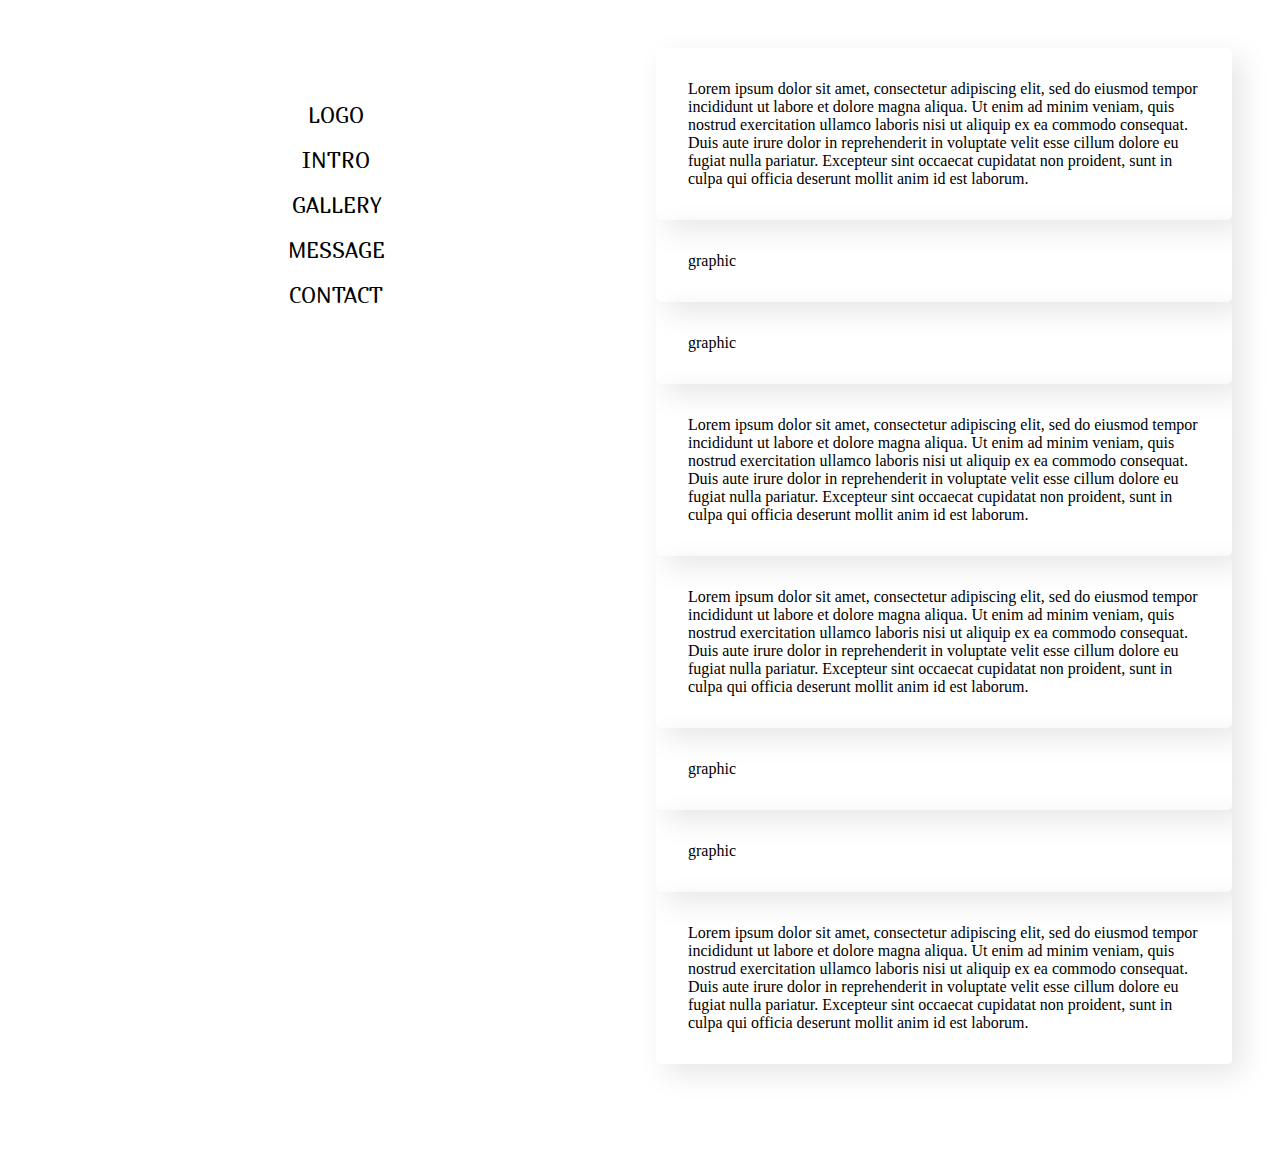
==== portfoliosite/gallery.html @ 655b3042 "update" ====
<!DOCTYPE html>

<head>
	<link rel="stylesheet" href="css/style.css">
	<link href="https://fonts.googleapis.com/css2?family=Marmelad&family=Ubuntu:wght@300&display=swap" rel="stylesheet">
</head>

<body>
	<aside>
		<ul class="list">
			<li class="item">Logo</li>
			<li class="item">Intro</li>
			<li class="item">Gallery</li>
			<li class="item">Message</li>
			<li class="item">Contact</li>
		</ul>
	</aside>

	<gallery>
		<ul class="list">
			<li class="item">
			Lorem ipsum dolor sit amet, consectetur adipiscing elit, sed do eiusmod tempor incididunt ut labore et dolore magna aliqua. Ut enim ad minim veniam, quis nostrud exercitation ullamco laboris nisi ut aliquip ex ea commodo consequat. Duis aute irure dolor in reprehenderit in voluptate velit esse cillum dolore eu fugiat nulla pariatur. Excepteur sint occaecat cupidatat non proident, sunt in culpa qui officia deserunt mollit anim id est laborum.</li>
			<li class="item">graphic</li>
			<li class="item">
			graphic</li>
			<li class="item">Lorem ipsum dolor sit amet, consectetur adipiscing elit, sed do eiusmod tempor incididunt ut labore et dolore magna aliqua. Ut enim ad minim veniam, quis nostrud exercitation ullamco laboris nisi ut aliquip ex ea commodo consequat. Duis aute irure dolor in reprehenderit in voluptate velit esse cillum dolore eu fugiat nulla pariatur. Excepteur sint occaecat cupidatat non proident, sunt in culpa qui officia deserunt mollit anim id est laborum.</li>
			<li class="item">
			Lorem ipsum dolor sit amet, consectetur adipiscing elit, sed do eiusmod tempor incididunt ut labore et dolore magna aliqua. Ut enim ad minim veniam, quis nostrud exercitation ullamco laboris nisi ut aliquip ex ea commodo consequat. Duis aute irure dolor in reprehenderit in voluptate velit esse cillum dolore eu fugiat nulla pariatur. Excepteur sint occaecat cupidatat non proident, sunt in culpa qui officia deserunt mollit anim id est laborum.</li>
			<li class="item">graphic</li>
			<li class="item">graphic</li>
			<li class="item">
			Lorem ipsum dolor sit amet, consectetur adipiscing elit, sed do eiusmod tempor incididunt ut labore et dolore magna aliqua. Ut enim ad minim veniam, quis nostrud exercitation ullamco laboris nisi ut aliquip ex ea commodo consequat. Duis aute irure dolor in reprehenderit in voluptate velit esse cillum dolore eu fugiat nulla pariatur. Excepteur sint occaecat cupidatat non proident, sunt in culpa qui officia deserunt mollit anim id est laborum.</li>
		</ul>
	</gallery>

<!-- 	<footer>
		<ul class="list">
			<li class="item">footer</li>
		</ul>
	</footer> -->
</body>
---- portfoliosite/css/style.css ----
/*remove list dots*/
ul{
	margin: 0;
 	padding: 0;
	list-style: none;
}

/*grid for structure*/
body {
	margin: 0;
	padding: 3em;
	display: grid;
	grid-gap:2em;
	grid-template-columns: repeat(auto-fit, minmax(250px, 1fr));
}

/*list container - intro*/
int-main .list{
	padding-top: 100px;
	padding-left: 50px;
	padding-right: 50px;
	background-color: rgba(186, 198, 237, 0.5);
	display: flex;
	flex-direction: row-reverse;
	height: 100%;
	justify-content: center;
	align-items: center;
}

aside .list{
	/*background-color: #B4DAEB;*/
	color: #000000;
	/*text-shadow: 2px 2px 4px #000000;*/
	padding-top: 45px;
	padding-bottom: 45px;
	display: flex;
	flex-direction: column;
	height: 100%;
	justify-content: flex-start;

}

footer .list{
	background-color: lightblue;
	display: flex;
	height: 100%;
	justify-content: center;
	align-items: center;
}

/*list container - gallery*/
.list{
}

/*list container - contact*/
contact .list{
	background-color: #BAC6ED;
	display:flex;
	height: 100%;
	flex-wrap: wrap;
	/*flex-direction: column;*/
	justify-content: center;
}


/*content definition*/
aside .item{
	padding: 10px 15px;
	text-transform: uppercase;
	text-align: center;
	font-size: 1.3em;
	/*min-width: 200px;*/
	font-family: 'Marmelad', sans-serif;
}

int-main .item{
	font-size: 1.3em;
	padding: 20px;
	font-family: 'Ubuntu', sans-serif;
	line-height: 1.5;
}

gallery .item{
	padding: 2em;
	border-radius: .3em;
	box-shadow: 10px 10px 30px rgba(0,0,0,0.1);
	margin-top: 0;
}

contact .item{
	font-size: 1.4em;
	border-style: dotted;
	margin: 25px;
	text-align: center;
}


/*id definition*/


#idlogo{
	/*margin-bottom: 50px;*/
}

#idlogo img{
	width: 100%;
	visibility: hidden;
	/*min-width: 200px;*/
}

#dumbhead{
	margin: 20px;
	display: flex;
	border-style: dotted;
	width: 100%;
	height: 200px;
	text-align: center; 
	align-items: center;
	/*why the width didnt show in exact size?*/
}

#idcontact{
	margin-top: 100px;
	width: 100%;
	height: 100px;
	line-height: 100px;
	/*text-align: center;*/
	vertical-align: middle;
}

#idinfo{
	/*margin-top: 50px;*/
	width: 100%;
	height: 100px;
	line-height: 100px;
	text-align: center;
	vertical-align: middle;
}

#idemail{
	/*margin: 30px;*/
	width: 40%;
	min-width: 300px;
}

#idtwitter{
	width: 40%;
	min-width: 300px;
}

#iddiscord{
	width:40%;
	min-width: 300px;
}

#idphone{
	width: 40%;
	min-width: 300px;
}

@media (min-width: 550px){

}
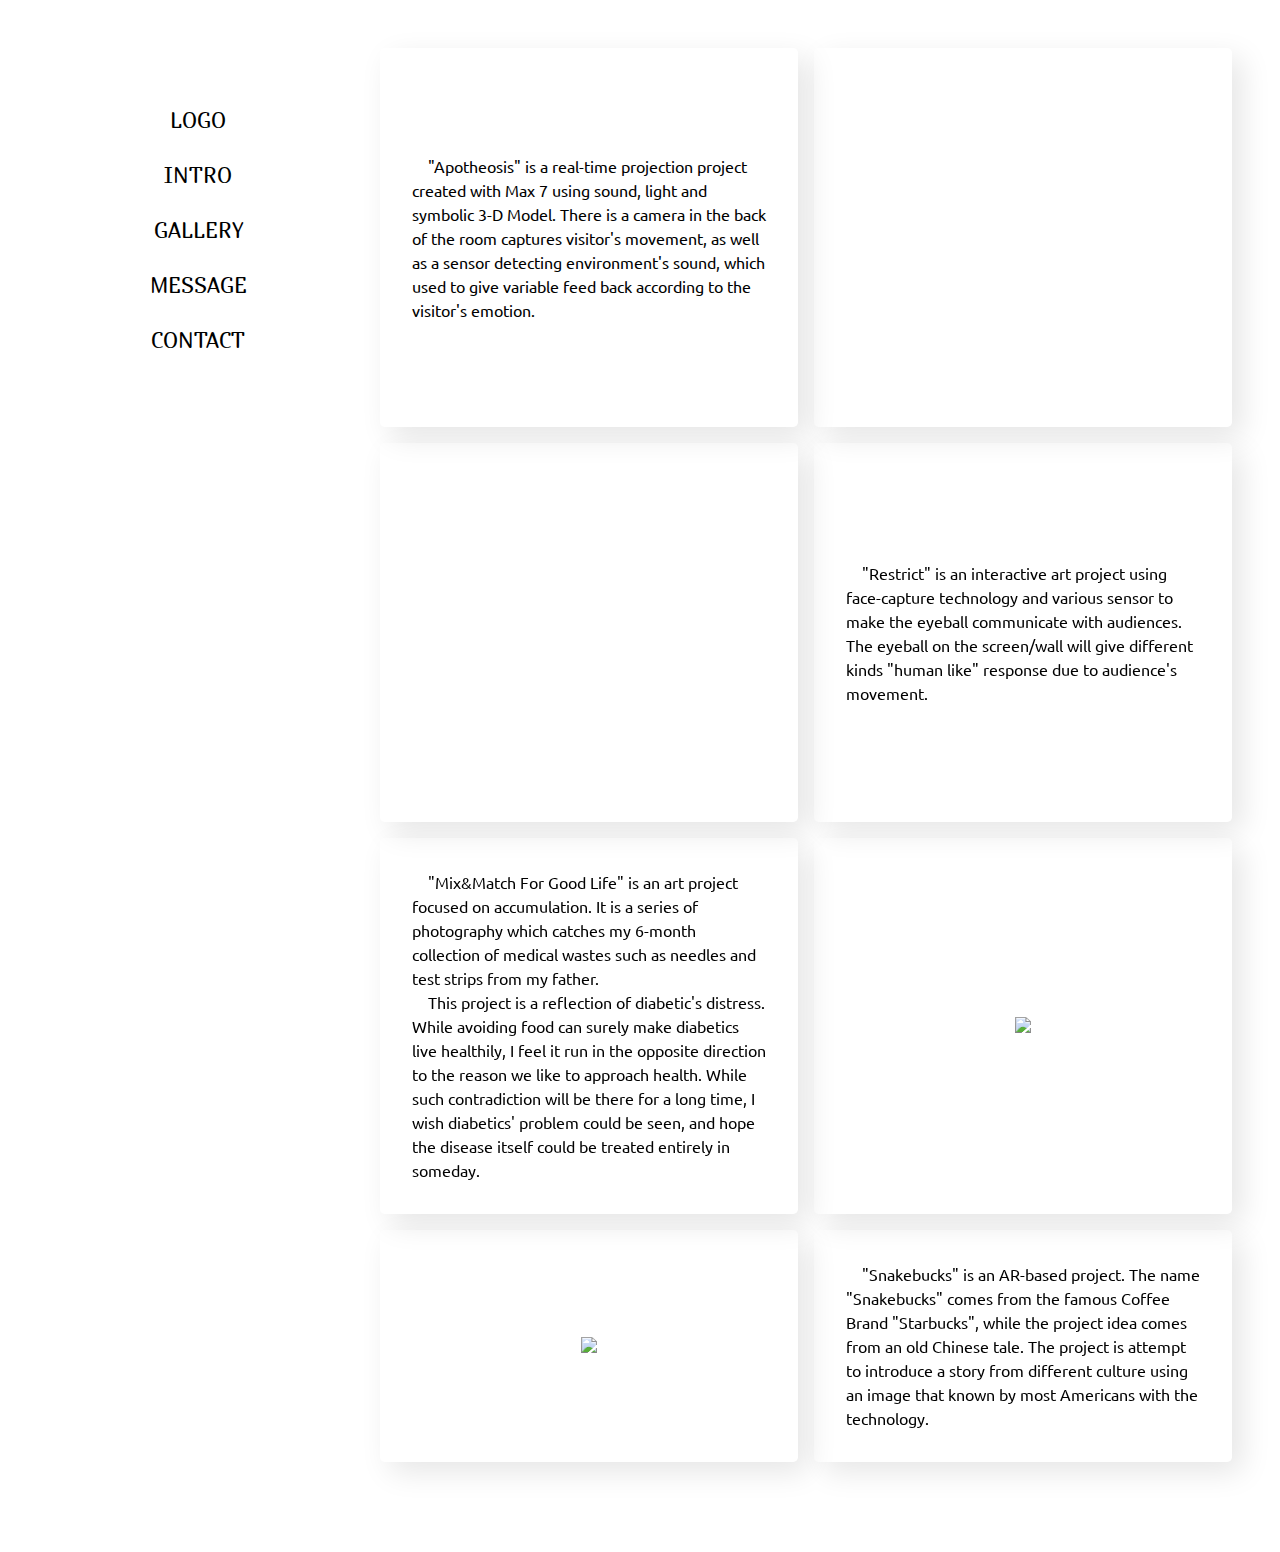
==== commit bcc0401f: "update" ====
--- a/portfoliosite/gallery.html
+++ b/portfoliosite/gallery.html
@@ -8,28 +8,31 @@
 <body>
 	<aside>
 		<ul class="list">
-			<li class="item">Logo</li>
-			<li class="item">Intro</li>
-			<li class="item">Gallery</li>
-			<li class="item">Message</li>
-			<li class="item">Contact</li>
+			<li class="item" id="idlogo"><a href="index.html">Logo</a></li>
+			<li class="item"><a href="introduce.html">Intro</a></li>
+			<li class="item"><a href="gallery.html">Gallery</a></li>
+			<li class="item"><a href="message.html">Message</a></li>
+			<li class="item"><a href="contact.html">Contact</a></li>
 		</ul>
 	</aside>
 
 	<gallery>
 		<ul class="list">
-			<li class="item">
-			Lorem ipsum dolor sit amet, consectetur adipiscing elit, sed do eiusmod tempor incididunt ut labore et dolore magna aliqua. Ut enim ad minim veniam, quis nostrud exercitation ullamco laboris nisi ut aliquip ex ea commodo consequat. Duis aute irure dolor in reprehenderit in voluptate velit esse cillum dolore eu fugiat nulla pariatur. Excepteur sint occaecat cupidatat non proident, sunt in culpa qui officia deserunt mollit anim id est laborum.</li>
-			<li class="item">graphic</li>
-			<li class="item">
-			graphic</li>
-			<li class="item">Lorem ipsum dolor sit amet, consectetur adipiscing elit, sed do eiusmod tempor incididunt ut labore et dolore magna aliqua. Ut enim ad minim veniam, quis nostrud exercitation ullamco laboris nisi ut aliquip ex ea commodo consequat. Duis aute irure dolor in reprehenderit in voluptate velit esse cillum dolore eu fugiat nulla pariatur. Excepteur sint occaecat cupidatat non proident, sunt in culpa qui officia deserunt mollit anim id est laborum.</li>
-			<li class="item">
-			Lorem ipsum dolor sit amet, consectetur adipiscing elit, sed do eiusmod tempor incididunt ut labore et dolore magna aliqua. Ut enim ad minim veniam, quis nostrud exercitation ullamco laboris nisi ut aliquip ex ea commodo consequat. Duis aute irure dolor in reprehenderit in voluptate velit esse cillum dolore eu fugiat nulla pariatur. Excepteur sint occaecat cupidatat non proident, sunt in culpa qui officia deserunt mollit anim id est laborum.</li>
-			<li class="item">graphic</li>
-			<li class="item">graphic</li>
-			<li class="item">
-			Lorem ipsum dolor sit amet, consectetur adipiscing elit, sed do eiusmod tempor incididunt ut labore et dolore magna aliqua. Ut enim ad minim veniam, quis nostrud exercitation ullamco laboris nisi ut aliquip ex ea commodo consequat. Duis aute irure dolor in reprehenderit in voluptate velit esse cillum dolore eu fugiat nulla pariatur. Excepteur sint occaecat cupidatat non proident, sunt in culpa qui officia deserunt mollit anim id est laborum.</li>
+			<li class="item" id="gpara">
+			&nbsp;&nbsp;&nbsp;&nbsp;"Apotheosis" is a real-time projection project created with Max 7 using sound, light and symbolic 3-D Model. There is a camera in the back of the room captures visitor's movement, as well as a sensor detecting environment's sound, which used to give variable feed back according to the visitor's emotion.
+			</li>
+			<li class="item"><iframe width="560" height="315" src="https://www.youtube.com/embed/SFOHf778l5M" frameborder="0" allow="accelerometer; autoplay; clipboard-write; encrypted-media; gyroscope; picture-in-picture" allowfullscreen></iframe></li>
+			<li class="item"><iframe width="560" height="315" src="https://www.youtube.com/embed/AkePBEMUfjw" frameborder="0" allow="accelerometer; autoplay; clipboard-write; encrypted-media; gyroscope; picture-in-picture" allowfullscreen></iframe>
+			</li>
+			<li class="item" id="gpara">&nbsp;&nbsp;&nbsp;&nbsp;"Restrict" is an interactive art project using face-capture technology and various sensor to make the eyeball communicate with audiences. The eyeball on the screen/wall will give different kinds "human like" response due to audience's movement.
+			</li>
+			<li class="item" id="gpara">
+			&nbsp;&nbsp;&nbsp;&nbsp;"Mix&Match For Good Life" is an art project focused on accumulation. It is a series of photography which catches my 6-month collection of medical wastes such as needles and test strips from my father.
+			<br>&nbsp;&nbsp;&nbsp;&nbsp;This project is a reflection of diabetic's distress. While avoiding food can surely make diabetics live healthily, I feel it run in the opposite direction to the reason we like to approach health. While such contradiction will be there for a long time, I wish diabetics' problem could be seen, and hope the disease itself could be treated entirely in someday.</li>
+			<li class="item"><a href="http://xiaowulmd.com/mix-match.html"><img src="http://xiaowulmd.com/images/diabetes_cover-crop-u11368.jpg?crc=3855459580"></a></li>
+			<li class="item"><a href="http://xiaowulmd.com/snakebucks.html"><img src="http://xiaowulmd.com/images/snakebucks3-crop-u11813.jpg?crc=130938435"></a></li>
+			<li class="item" id="gpara">
+			&nbsp;&nbsp;&nbsp;&nbsp;"Snakebucks" is an AR-based project. The name "Snakebucks" comes from the famous Coffee Brand "Starbucks", while the project idea comes from an old Chinese tale. The project is attempt to introduce a story from different culture using an image that known by most Americans with the technology. </li>
 		</ul>
 	</gallery>
 
--- a/portfoliosite/css/style.css
+++ b/portfoliosite/css/style.css
@@ -1,71 +1,97 @@
-/*remove list dots*/
+/*--remove list dots--*/
 ul{
 	margin: 0;
  	padding: 0;
 	list-style: none;
 }
+/*--end--*/
+
 
 /*grid for structure*/
 body {
 	margin: 0;
 	padding: 3em;
 	display: grid;
-	grid-gap:2em;
-	grid-template-columns: repeat(auto-fit, minmax(250px, 1fr));
-}
-
-/*list container - intro*/
+	grid-gap: 2em;
+	/*grid-template-columns: repeat(auto-fit, minmax(350px, 1fr));*/
+	grid-template-columns: 300px 1fr;
+}
+
+/*--end--*/
+
+
+/*--list container--*/
+	/*--navigator,common--*/
+aside .list{
+	/*background-color: #B4DAEB;*/
+	color: #000000;
+	padding-top: 45px;
+	padding-bottom: 45px;
+	display: flex;
+	flex-direction: column;
+	height: 100%;
+	width: 100%;
+	justify-content: flex-start;
+}
+
+	/*--intro--*/
 int-main .list{
 	padding-top: 100px;
 	padding-left: 50px;
 	padding-right: 50px;
+	padding-bottom: 100px;
 	background-color: rgba(186, 198, 237, 0.5);
 	display: flex;
 	flex-direction: row-reverse;
+	height: 100%;
+}
+
+	/*--gallery--*/
+gallery .list{
+	display: grid;
+	grid-gap: 1em;
+	grid-template-columns: repeat(2, minmax(350px, 1fr));
+}
+
+
+	/*--footer, common--*/
+footer .list{
+	background-color: lightblue;
+	display: flex;
 	height: 100%;
 	justify-content: center;
 	align-items: center;
 }
 
-aside .list{
-	/*background-color: #B4DAEB;*/
-	color: #000000;
-	/*text-shadow: 2px 2px 4px #000000;*/
-	padding-top: 45px;
-	padding-bottom: 45px;
-	display: flex;
-	flex-direction: column;
-	height: 100%;
-	justify-content: flex-start;
-
-}
-
-footer .list{
-	background-color: lightblue;
-	display: flex;
-	height: 100%;
+	/*--contact--*/
+contact .list{
+	/*background-color: rgba(186, 198, 237, 0.5);*/
+	display:flex;
+	height: 100%;
+	flex-wrap: wrap;
 	justify-content: center;
-	align-items: center;
-}
-
-/*list container - gallery*/
-.list{
-}
-
-/*list container - contact*/
-contact .list{
-	background-color: #BAC6ED;
-	display:flex;
-	height: 100%;
-	flex-wrap: wrap;
-	/*flex-direction: column;*/
-	justify-content: center;
-}
-
+}
+/*--end--*/
+
+/*--link style--*/
+
+aside a{
+	color: black;
+	text-decoration: none;
+	padding: 10px 20px;
+	display: inline-block;
+}
+
+aside a:hover{
+	background-color: #B3EED5;
+	color: white;
+	transition-delay: .1s;
+	transition-duration: .5s;
+}
 
 /*content definition*/
 aside .item{
-	padding: 10px 15px;
+	padding: 5px 15px;
 	text-transform: uppercase;
 	text-align: center;
 	font-size: 1.3em;
@@ -85,27 +111,35 @@
 	border-radius: .3em;
 	box-shadow: 10px 10px 30px rgba(0,0,0,0.1);
 	margin-top: 0;
+	display: flex;
+	justify-content: center;
+	align-items: center;
+	font-family: 'Ubuntu', sans-serif;
+	line-height: 1.5;
 }
 
 contact .item{
+	font-family: 'Ubuntu', sans-serif;
 	font-size: 1.4em;
-	border-style: dotted;
+	text-align: center;
 	margin: 25px;
-	text-align: center;
-}
-
+	border-radius: .3em;
+	box-shadow: 10px 10px 30px rgba(0,0,0,0.1);
+}
+
+gallery .item img, gallery .item iframe{
+	width: 100%;
+	max-width: 400px;	
+}
+
+/*--end--*/
 
 /*id definition*/
 
-
-#idlogo{
-	/*margin-bottom: 50px;*/
-}
-
 #idlogo img{
-	width: 100%;
-	visibility: hidden;
-	/*min-width: 200px;*/
+	width: 70%;
+	max-width: 300px;
+	margin-bottom: 30px;
 }
 
 #dumbhead{
@@ -113,34 +147,32 @@
 	display: flex;
 	border-style: dotted;
 	width: 100%;
+	max-width: 300px;
 	height: 200px;
 	text-align: center; 
 	align-items: center;
-	/*why the width didnt show in exact size?*/
 }
 
 #idcontact{
-	margin-top: 100px;
+	margin-top: 50px;
 	width: 100%;
 	height: 100px;
-	line-height: 100px;
-	/*text-align: center;*/
+	line-height: 50px;
 	vertical-align: middle;
-}
-
-#idinfo{
-	/*margin-top: 50px;*/
-	width: 100%;
-	height: 100px;
-	line-height: 100px;
-	text-align: center;
-	vertical-align: middle;
+	border-radius: .3em;
+	box-shadow: 0px 0px;
 }
 
 #idemail{
-	/*margin: 30px;*/
 	width: 40%;
 	min-width: 300px;
+}
+
+#idemail:hover, #idtwitter:hover, #iddiscord:hover {
+	background-color: #BAC6ED;
+	color: white;
+	transition-delay: .1s;
+	transition-duration: .5s;
 }
 
 #idtwitter{
@@ -153,11 +185,32 @@
 	min-width: 300px;
 }
 
-#idphone{
-	width: 40%;
-	min-width: 300px;
-}
-
-@media (min-width: 550px){
-
+@media (max-width: 1125px){
+	body {
+		grid-template-columns: 1fr;
+		grid-template-rows: repeat(); 
+	}
+
+	aside .list{
+		/*background-color: green;*/
+	}
+}
+
+	/*--breaking point--*/
+@media (max-width: 800px) {
+	int-main .list{
+		padding-top: 20px;
+		padding-bottom: 30px;
+		flex-direction: column;
+		align-items: center;
+		font-size: .8em;
+
+	}
+	#gpara{
+		display: none;
+	}
+
+	gallery .list{
+		display: flex;
+		flex-direction: column;
 }